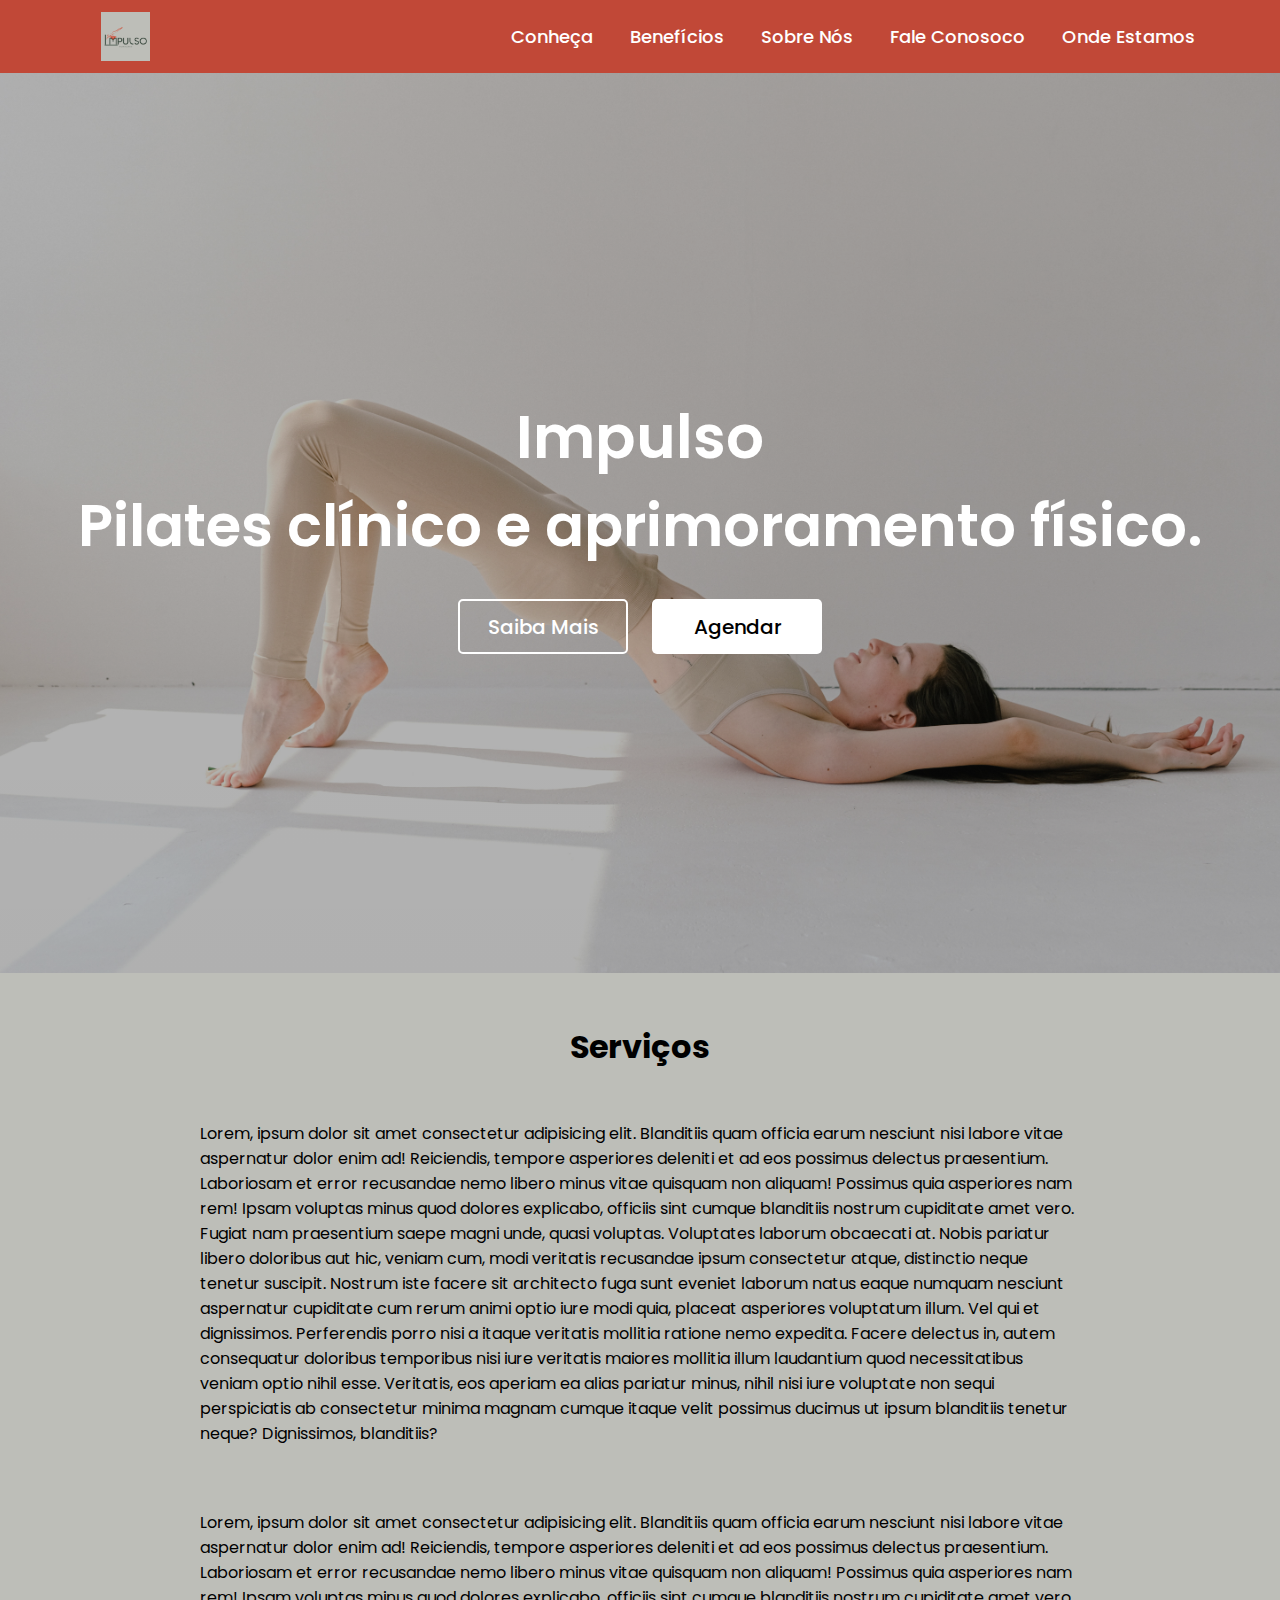
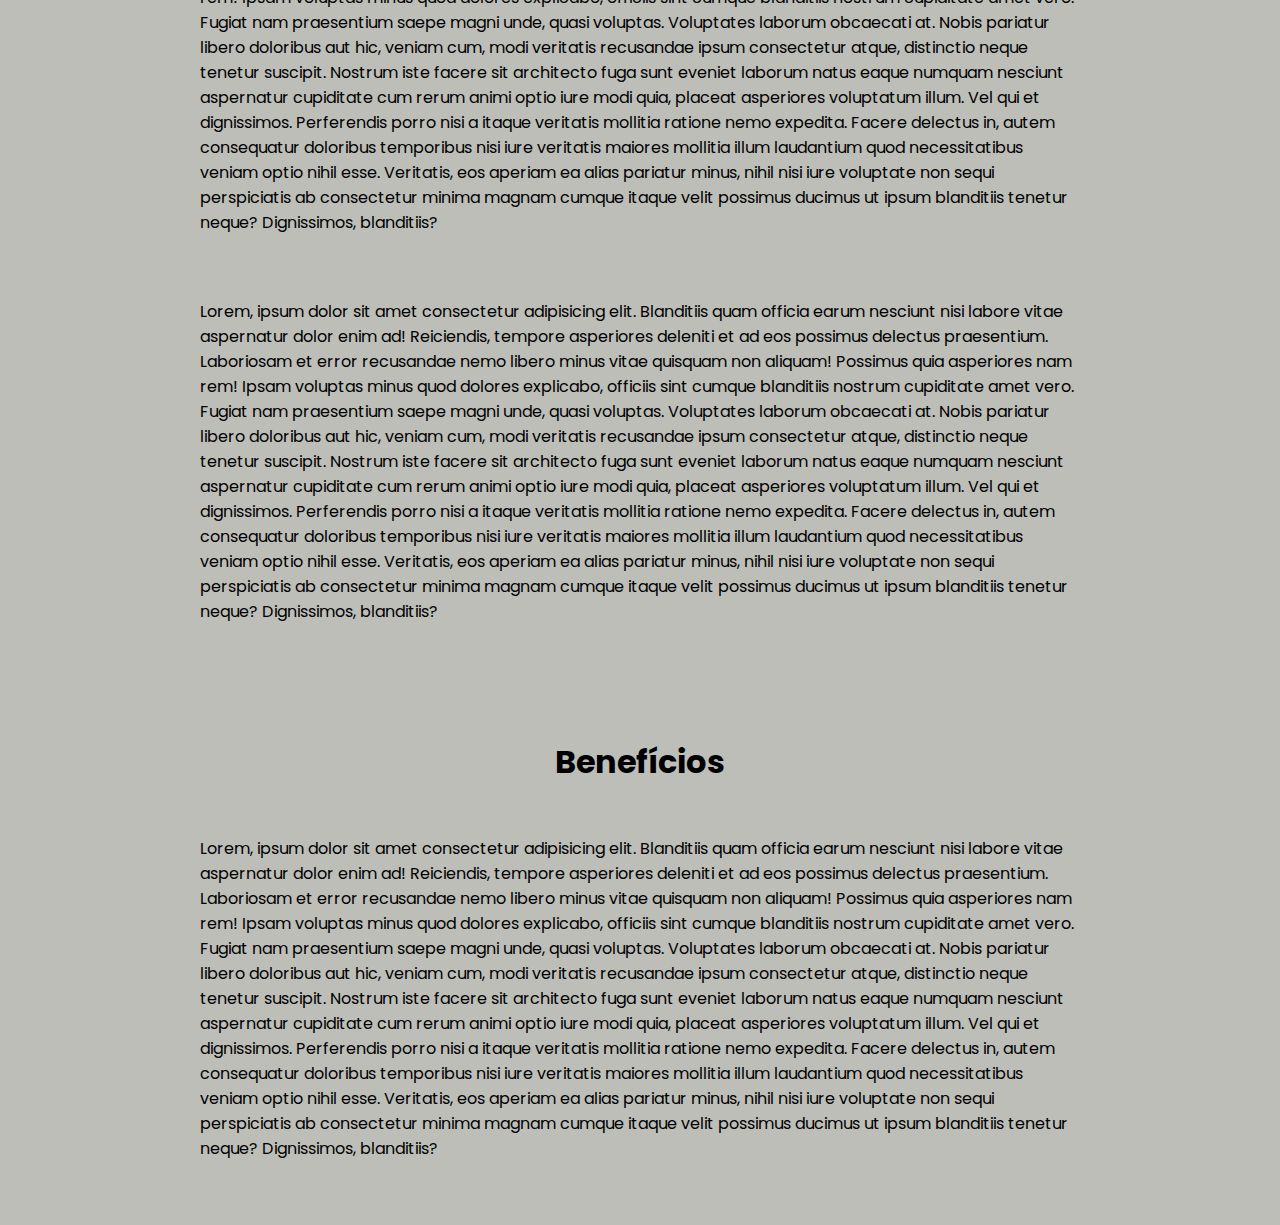
==== index.html @ f8d867c1 "criação página do pilates" ====
<!DOCTYPE html>
<html lang="pt-br">
<head>
    <meta charset="UTF-8">
    <meta http-equiv="X-UA-Compatible" content="IE=edge">
    <meta name="viewport" content="width=device-width, initial-scale=1.0">
    <link rel="stylesheet" href="styles.css">
    <title>Impulso Pilates Clinico</title>
</head>
<body>
    <nav>

        <div class="logo">
            <a href="index.html"></a>
        </div>

        <ul>
            <li> <a href="#"> Conheça </a> </li>
            <li> <a href="#"> Benefícios </a> </li>
            <li> <a href="#"> Sobre Nós </a> </li>
            <li> <a href="#"> Fale Conosoco </a> </li>
            <li> <a href="#"> Onde Estamos </a> </li>
        </ul>

    </nav>
    <section class="banner">
        <div class="texto">
           <h1 class="titulo">Impulso</h1>
           <h2 class="sub_titulo">Pilates clínico e aprimoramento físico.</h2>
           <div class="botoes">
               <button class="n-overlay">Saiba Mais</button>
               <button class="overlay">Agendar</button>
           </div>
        </div>
    </section>
    <section class="principal">
        <div class="main">
            <h1>Serviços</h1>
            <p>Lorem, ipsum dolor sit amet consectetur adipisicing elit. Blanditiis quam officia earum nesciunt nisi labore vitae aspernatur dolor enim ad! Reiciendis, tempore asperiores deleniti et ad eos possimus delectus praesentium.
            Laboriosam et error recusandae nemo libero minus vitae quisquam non aliquam! Possimus quia asperiores nam rem! Ipsam voluptas minus quod dolores explicabo, officiis sint cumque blanditiis nostrum cupiditate amet vero.
            Fugiat nam praesentium saepe magni unde, quasi voluptas. Voluptates laborum obcaecati at. Nobis pariatur libero doloribus aut hic, veniam cum, modi veritatis recusandae ipsum consectetur atque, distinctio neque tenetur suscipit.
            Nostrum iste facere sit architecto fuga sunt eveniet laborum natus eaque numquam nesciunt aspernatur cupiditate cum rerum animi optio iure modi quia, placeat asperiores voluptatum illum. Vel qui et dignissimos.
            Perferendis porro nisi a itaque veritatis mollitia ratione nemo expedita. Facere delectus in, autem consequatur doloribus temporibus nisi iure veritatis maiores mollitia illum laudantium quod necessitatibus veniam optio nihil esse.
            Veritatis, eos aperiam ea alias pariatur minus, nihil nisi iure voluptate non sequi perspiciatis ab consectetur minima magnam cumque itaque velit possimus ducimus ut ipsum blanditiis tenetur neque? Dignissimos, blanditiis?</p>

            <p>Lorem, ipsum dolor sit amet consectetur adipisicing elit. Blanditiis quam officia earum nesciunt nisi labore vitae aspernatur dolor enim ad! Reiciendis, tempore asperiores deleniti et ad eos possimus delectus praesentium.
            Laboriosam et error recusandae nemo libero minus vitae quisquam non aliquam! Possimus quia asperiores nam rem! Ipsam voluptas minus quod dolores explicabo, officiis sint cumque blanditiis nostrum cupiditate amet vero.
            Fugiat nam praesentium saepe magni unde, quasi voluptas. Voluptates laborum obcaecati at. Nobis pariatur libero doloribus aut hic, veniam cum, modi veritatis recusandae ipsum consectetur atque, distinctio neque tenetur suscipit.
            Nostrum iste facere sit architecto fuga sunt eveniet laborum natus eaque numquam nesciunt aspernatur cupiditate cum rerum animi optio iure modi quia, placeat asperiores voluptatum illum. Vel qui et dignissimos.
            Perferendis porro nisi a itaque veritatis mollitia ratione nemo expedita. Facere delectus in, autem consequatur doloribus temporibus nisi iure veritatis maiores mollitia illum laudantium quod necessitatibus veniam optio nihil esse.
            Veritatis, eos aperiam ea alias pariatur minus, nihil nisi iure voluptate non sequi perspiciatis ab consectetur minima magnam cumque itaque velit possimus ducimus ut ipsum blanditiis tenetur neque? Dignissimos, blanditiis?</p>

            <p>Lorem, ipsum dolor sit amet consectetur adipisicing elit. Blanditiis quam officia earum nesciunt nisi labore vitae aspernatur dolor enim ad! Reiciendis, tempore asperiores deleniti et ad eos possimus delectus praesentium.
            Laboriosam et error recusandae nemo libero minus vitae quisquam non aliquam! Possimus quia asperiores nam rem! Ipsam voluptas minus quod dolores explicabo, officiis sint cumque blanditiis nostrum cupiditate amet vero.
            Fugiat nam praesentium saepe magni unde, quasi voluptas. Voluptates laborum obcaecati at. Nobis pariatur libero doloribus aut hic, veniam cum, modi veritatis recusandae ipsum consectetur atque, distinctio neque tenetur suscipit.
            Nostrum iste facere sit architecto fuga sunt eveniet laborum natus eaque numquam nesciunt aspernatur cupiditate cum rerum animi optio iure modi quia, placeat asperiores voluptatum illum. Vel qui et dignissimos.
            Perferendis porro nisi a itaque veritatis mollitia ratione nemo expedita. Facere delectus in, autem consequatur doloribus temporibus nisi iure veritatis maiores mollitia illum laudantium quod necessitatibus veniam optio nihil esse.
            Veritatis, eos aperiam ea alias pariatur minus, nihil nisi iure voluptate non sequi perspiciatis ab consectetur minima magnam cumque itaque velit possimus ducimus ut ipsum blanditiis tenetur neque? Dignissimos, blanditiis?</p>

        </div>
    </section>

    <section class="principal">
        <div class="main">
            <h1>Benefícios</h1>
            <p>Lorem, ipsum dolor sit amet consectetur adipisicing elit. Blanditiis quam officia earum nesciunt nisi labore vitae aspernatur dolor enim ad! Reiciendis, tempore asperiores deleniti et ad eos possimus delectus praesentium.
            Laboriosam et error recusandae nemo libero minus vitae quisquam non aliquam! Possimus quia asperiores nam rem! Ipsam voluptas minus quod dolores explicabo, officiis sint cumque blanditiis nostrum cupiditate amet vero.
            Fugiat nam praesentium saepe magni unde, quasi voluptas. Voluptates laborum obcaecati at. Nobis pariatur libero doloribus aut hic, veniam cum, modi veritatis recusandae ipsum consectetur atque, distinctio neque tenetur suscipit.
            Nostrum iste facere sit architecto fuga sunt eveniet laborum natus eaque numquam nesciunt aspernatur cupiditate cum rerum animi optio iure modi quia, placeat asperiores voluptatum illum. Vel qui et dignissimos.
            Perferendis porro nisi a itaque veritatis mollitia ratione nemo expedita. Facere delectus in, autem consequatur doloribus temporibus nisi iure veritatis maiores mollitia illum laudantium quod necessitatibus veniam optio nihil esse.
            Veritatis, eos aperiam ea alias pariatur minus, nihil nisi iure voluptate non sequi perspiciatis ab consectetur minima magnam cumque itaque velit possimus ducimus ut ipsum blanditiis tenetur neque? Dignissimos, blanditiis?</p>

        </div>
    </section>
</body>
</html>
---- styles.css ----
@import url('https://fonts.googleapis.com/css2?family=Poppins:wght@300;400;500;600&display=swap');
*{
    margin: 0;
    padding: 0;
    box-sizing: border-box;
    font-family: 'Poppins', sans-serif;
}
nav{
    background-color: #c14837;
    padding: 10px 60px;
    display: flex;
    justify-content: space-between;
    align-items: center;
}
nav .logo a{
    text-decoration: none;
    color: #fff;
    font-size: 35px;
    font-weight: 600;
    background-image: url('logo.jpg');
    background-repeat: no-repeat;
    background-size: contain;
    background-position: right top; /* Posiciona a imagem no canto direito superior */
    padding-right: 90px; /* Ajuste o valor do padding conforme necessário*/
}



nav ul{
    display: flex;
    align-items: center;
    list-style: none;
    padding: 10px;
}
nav li{
    margin-left: 7px;
}
nav li a{
    text-decoration: none;
    color: #fff;
    font-size: 18px;
    font-weight: 500;
    padding: 8px 15px;
    border-radius: 5px;
    transition: 0.3s;
}
nav li a:hover{
    background-color: white;
    color: black;
}
.banner{
    height: 100vh;
    background: linear-gradient( rgba(0,0,0,0.281), rgba(0,0,0,0.308)),url('mulher-pilates.jpg');
    background-size: cover;
    background-position: center;
    background-repeat: no-repeat;
    display: flex;
    align-items: center;
    justify-content: center;
    text-align: center;
}
.texto .titulo{
    color: #fff;
    font-size: 60px;
    font-weight: 600;
}
.texto .sub_titulo{
    color: #fff;
    font-size: 58px;
    font-weight: 600;
}
.texto .botoes{
    margin-top: 30px;
}
.texto .botoes button{
    height: 55px;
    width: 170px;
    border-radius: 5px;
    border: 0;
    margin: 0 10px;
    font-size: 20px;
    font-weight: 500;
    padding: 0 10px;
    cursor: pointer;
    outline: none;
    transition: 0.3s;
}
.texto .botoes button.n-overlay{
    color: white;
    background: none;
    border: 2px solid white;
}
.texto .botoes button.n-overlay:hover{
    color: black;
    background-color: white;
}
.texto .botoes button.overlay{
    background: white;
    color: black;
    animation: vibrar 0.5s ease-in-out infinite both;
}

.principal {

    height: vh;
    background: #bdbeb8;
    display: flex;
    align-items: center;
    justify-content: center;

}

.main>h1 {

text-align: center;
padding: 50px;
    
}

.main>p {

   padding-left: 200px; 
   padding-right: 200px;
   padding-bottom: 5%;
}
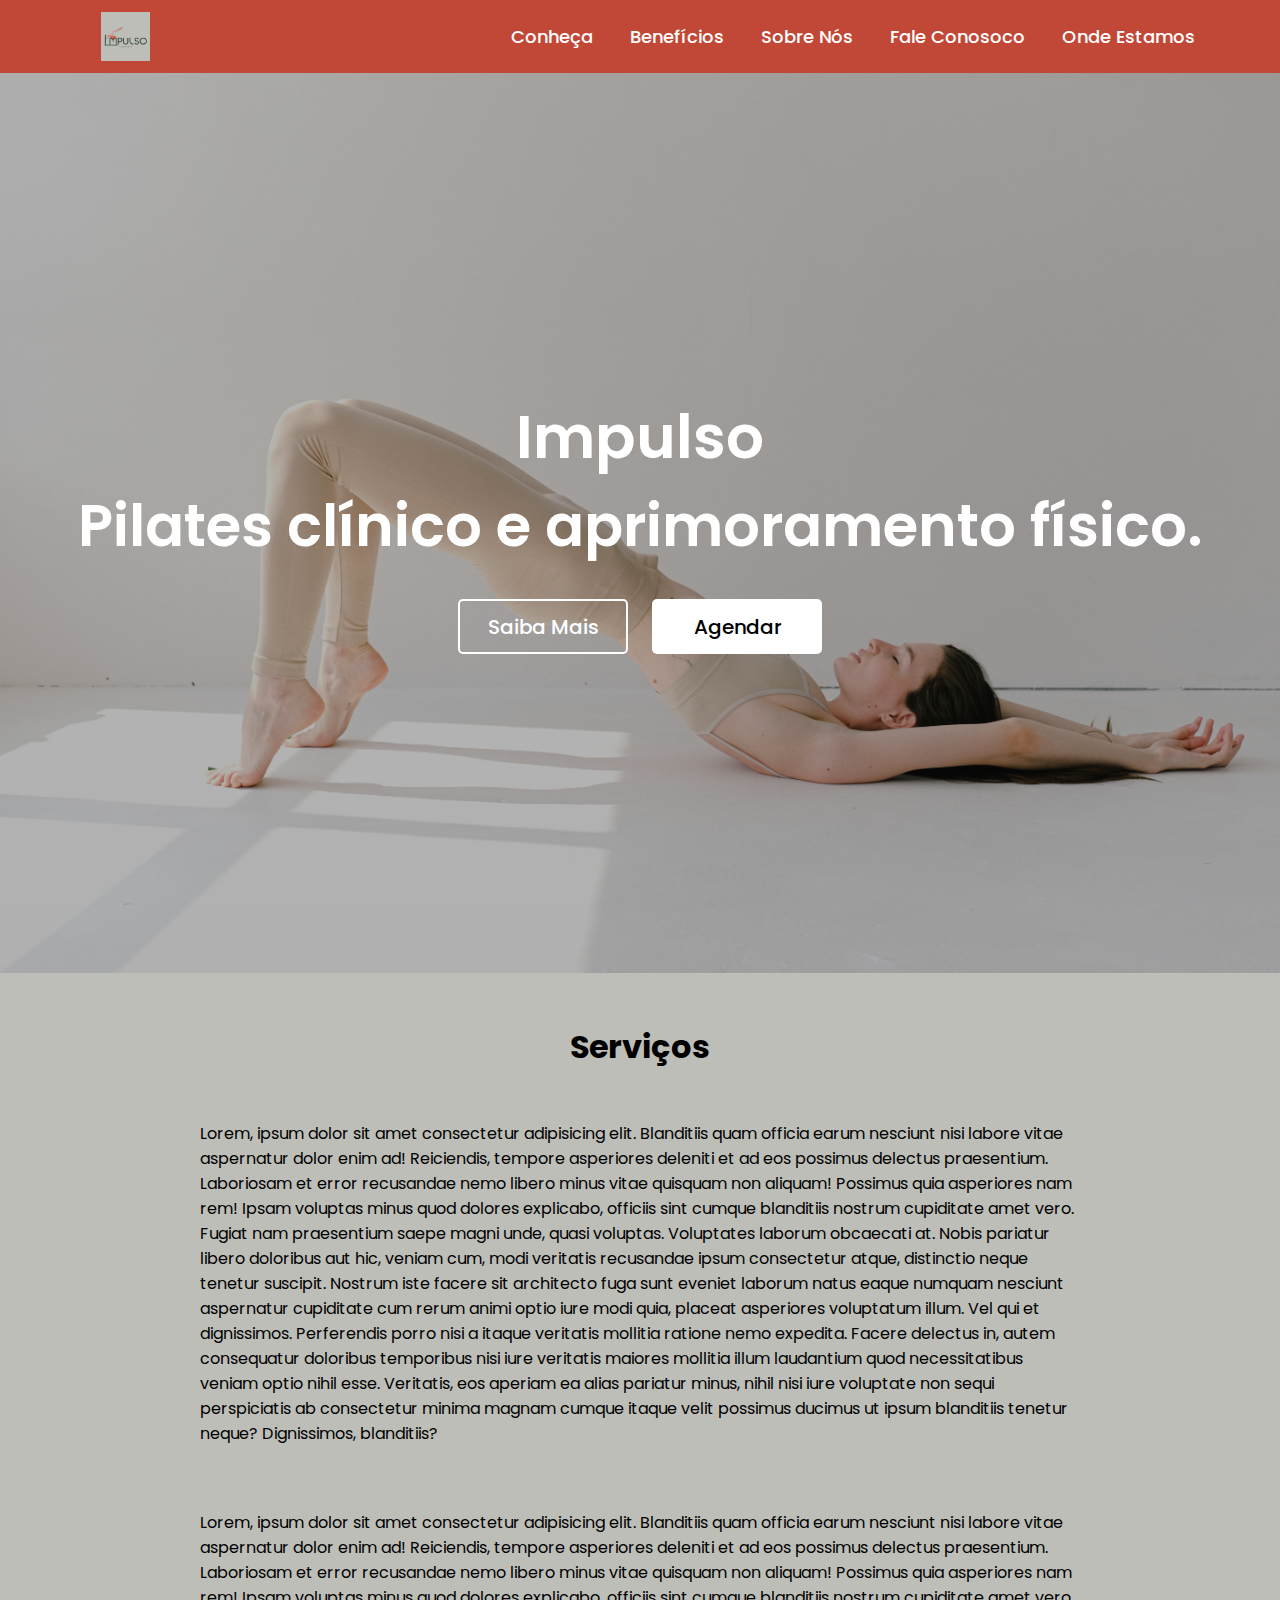
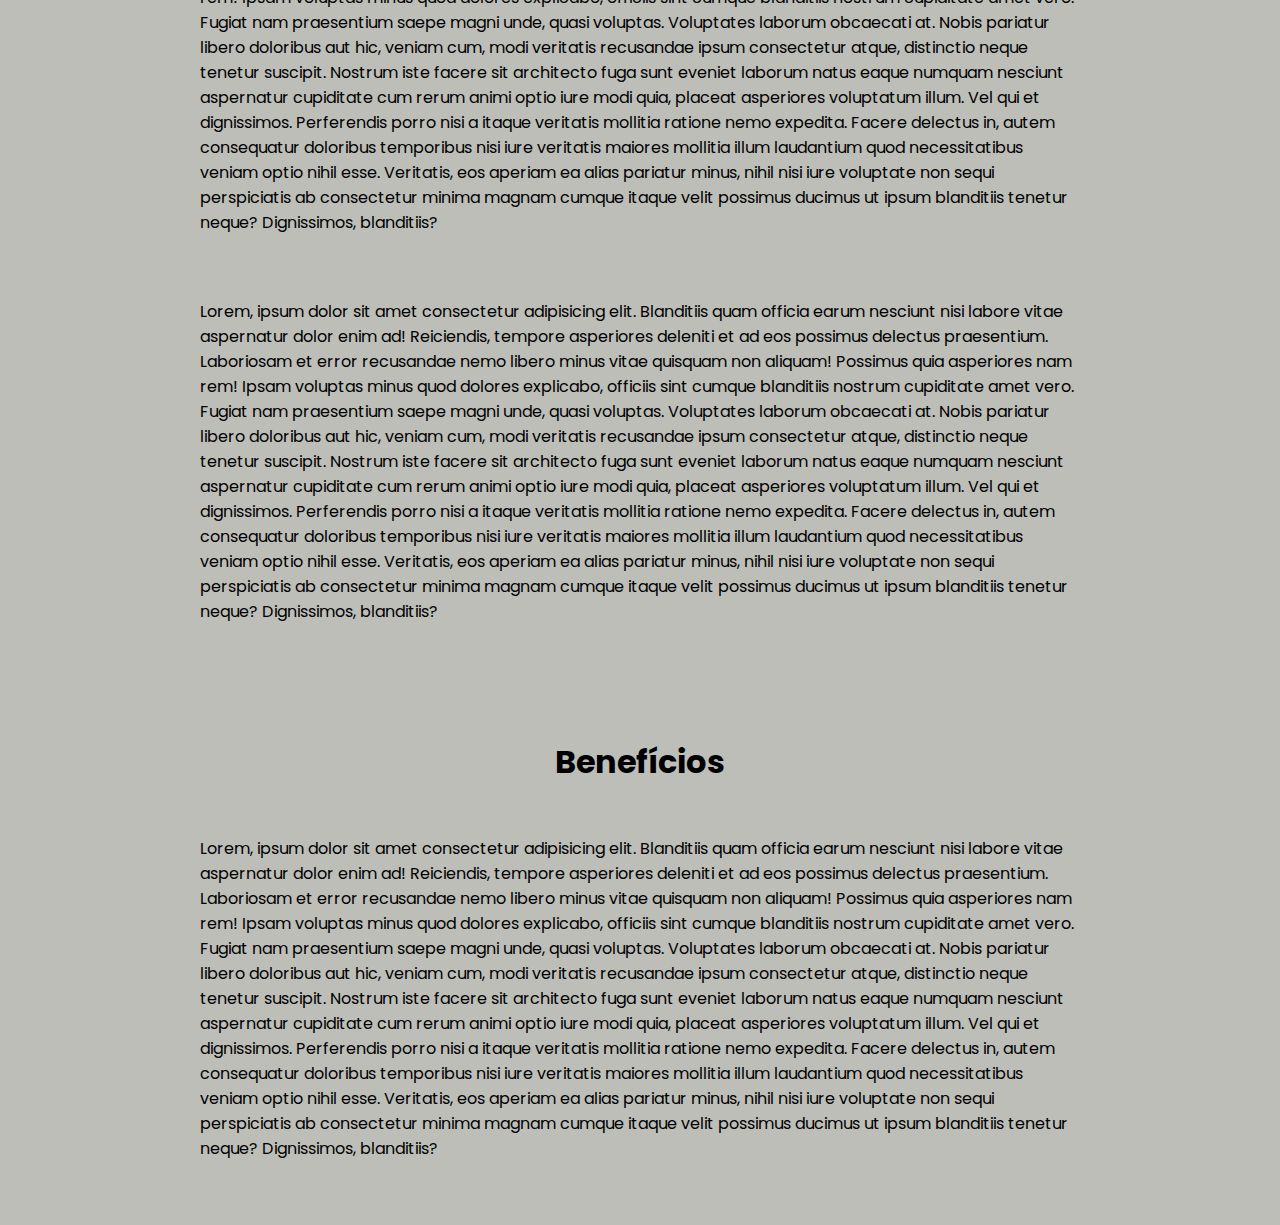
==== commit 9351ca76: "Add files via upload" ====
--- a/index.html
+++ b/index.html
@@ -12,6 +12,10 @@
 
         <div class="logo">
             <a href="index.html"></a>
+        </div>
+
+        <div class="menu" tabindex="0">
+            <img src="/menu.svg" alt="menu">
         </div>
 
         <ul>
--- a/styles.css
+++ b/styles.css
@@ -1,18 +1,20 @@
 @import url('https://fonts.googleapis.com/css2?family=Poppins:wght@300;400;500;600&display=swap');
-*{
+
+* {
     margin: 0;
     padding: 0;
     box-sizing: border-box;
     font-family: 'Poppins', sans-serif;
 }
-nav{
+nav {
     background-color: #c14837;
     padding: 10px 60px;
     display: flex;
     justify-content: space-between;
     align-items: center;
 }
-nav .logo a{
+
+nav .logo a {
     text-decoration: none;
     color: #fff;
     font-size: 35px;
@@ -20,22 +22,31 @@
     background-image: url('logo.jpg');
     background-repeat: no-repeat;
     background-size: contain;
-    background-position: right top; /* Posiciona a imagem no canto direito superior */
-    padding-right: 90px; /* Ajuste o valor do padding conforme necessário*/
-}
-
-
-
-nav ul{
+    background-position: right top;
+    padding-right: 90px;
+}
+
+nav .menu {
+    height: 30px;
+    display: none;
+}
+nav .menu img{
+    height: inherit;
+}
+
+
+nav ul {
     display: flex;
     align-items: center;
     list-style: none;
     padding: 10px;
 }
-nav li{
+
+nav li {
     margin-left: 7px;
 }
-nav li a{
+
+nav li a {
     text-decoration: none;
     color: #fff;
     font-size: 18px;
@@ -44,13 +55,15 @@
     border-radius: 5px;
     transition: 0.3s;
 }
-nav li a:hover{
+
+nav li a:hover {
     background-color: white;
     color: black;
 }
-.banner{
+
+.banner {
     height: 100vh;
-    background: linear-gradient( rgba(0,0,0,0.281), rgba(0,0,0,0.308)),url('mulher-pilates.jpg');
+    background: linear-gradient(rgba(0, 0, 0, 0.281), rgba(0, 0, 0, 0.308)), url('mulher-pilates.jpg');
     background-size: cover;
     background-position: center;
     background-repeat: no-repeat;
@@ -59,20 +72,24 @@
     justify-content: center;
     text-align: center;
 }
-.texto .titulo{
+
+.texto .titulo {
     color: #fff;
     font-size: 60px;
     font-weight: 600;
 }
-.texto .sub_titulo{
+
+.texto .sub_titulo {
     color: #fff;
     font-size: 58px;
     font-weight: 600;
 }
-.texto .botoes{
+
+.texto .botoes {
     margin-top: 30px;
 }
-.texto .botoes button{
+
+.texto .botoes button {
     height: 55px;
     width: 170px;
     border-radius: 5px;
@@ -85,42 +102,141 @@
     outline: none;
     transition: 0.3s;
 }
-.texto .botoes button.n-overlay{
+
+.texto .botoes button.n-overlay {
     color: white;
     background: none;
     border: 2px solid white;
 }
-.texto .botoes button.n-overlay:hover{
+
+.texto .botoes button.n-overlay:hover {
     color: black;
     background-color: white;
 }
-.texto .botoes button.overlay{
+
+.texto .botoes button.overlay {
     background: white;
     color: black;
     animation: vibrar 0.5s ease-in-out infinite both;
 }
 
 .principal {
-
-    height: vh;
     background: #bdbeb8;
     display: flex;
     align-items: center;
     justify-content: center;
-
-}
-
-.main>h1 {
-
-text-align: center;
-padding: 50px;
-    
-}
-
-.main>p {
-
-   padding-left: 200px; 
-   padding-right: 200px;
-   padding-bottom: 5%;
-}
-
+}
+
+.main > h1 {
+    text-align: center;
+    padding: 50px;
+}
+
+.main > p {
+    padding-left: 200px;
+    padding-right: 200px;
+    padding-bottom: 5%;
+}
+
+/* Estilos para dispositivos móveis */
+@media only screen and (max-width: 600px) {
+    nav {
+        padding: 10px 30px;
+        position: relative;
+    }
+
+    nav .logo a {
+        font-size: 25px;
+        padding-right: 60px;
+    }
+
+    nav .menu{
+        display: block;
+    }
+
+    nav .menu:focus{
+        background-color: #d8d8d693;
+    }
+
+    nav .menu:focus ~ ul{
+        display: flex;
+        flex-direction: column;
+        background-color: #c14837;
+        transform: translateY(calc(100% + 5px));
+    }
+
+    nav ul {
+        padding: 10px 5px;
+        display: none;
+        position: absolute;
+        width: 100%;
+        bottom: 0px;
+        left: 0px;
+        row-gap: 10px;
+    }
+
+    nav li a {
+        font-size: 16px;
+        padding: 6px 10px;
+    }
+
+    .texto .titulo {
+        font-size: 40px;
+    }
+
+    .texto .sub_titulo {
+        font-size: 38px;
+    }
+
+    .texto .botoes button {
+        height: 45px;
+        width: 150px;
+        font-size: 18px;
+        margin: 0 5px;
+    }
+
+    .main > p {
+        padding-left: 50px;
+        padding-right: 50px;
+        padding-bottom: 5%;
+    }
+}
+
+/* Estilos para tablets */
+@media only screen and (min-width: 601px) and (max-width: 1024px) {
+    nav {
+        padding: 10px 40px;
+    }
+
+    nav .logo a {
+        font-size: 30px;
+        padding-right: 75px;
+    }
+
+    nav li a {
+        font-size: 17px;
+        padding: 7px 12px;
+    }
+    .main > p {
+        padding-left: 100px;
+        padding-right: 100px;
+        padding-bottom: 5%;
+    }
+}
+
+/* Estilos para desktops */
+@media only screen and (min-width: 1025px) {
+    nav {
+        padding: 10px 60px;
+    }
+
+    nav .logo a {
+        font-size: 35px;
+        padding-right: 90px;
+    }
+
+    nav li a {
+        font-size: 18px;
+        padding: 8px 15px;
+    }
+}